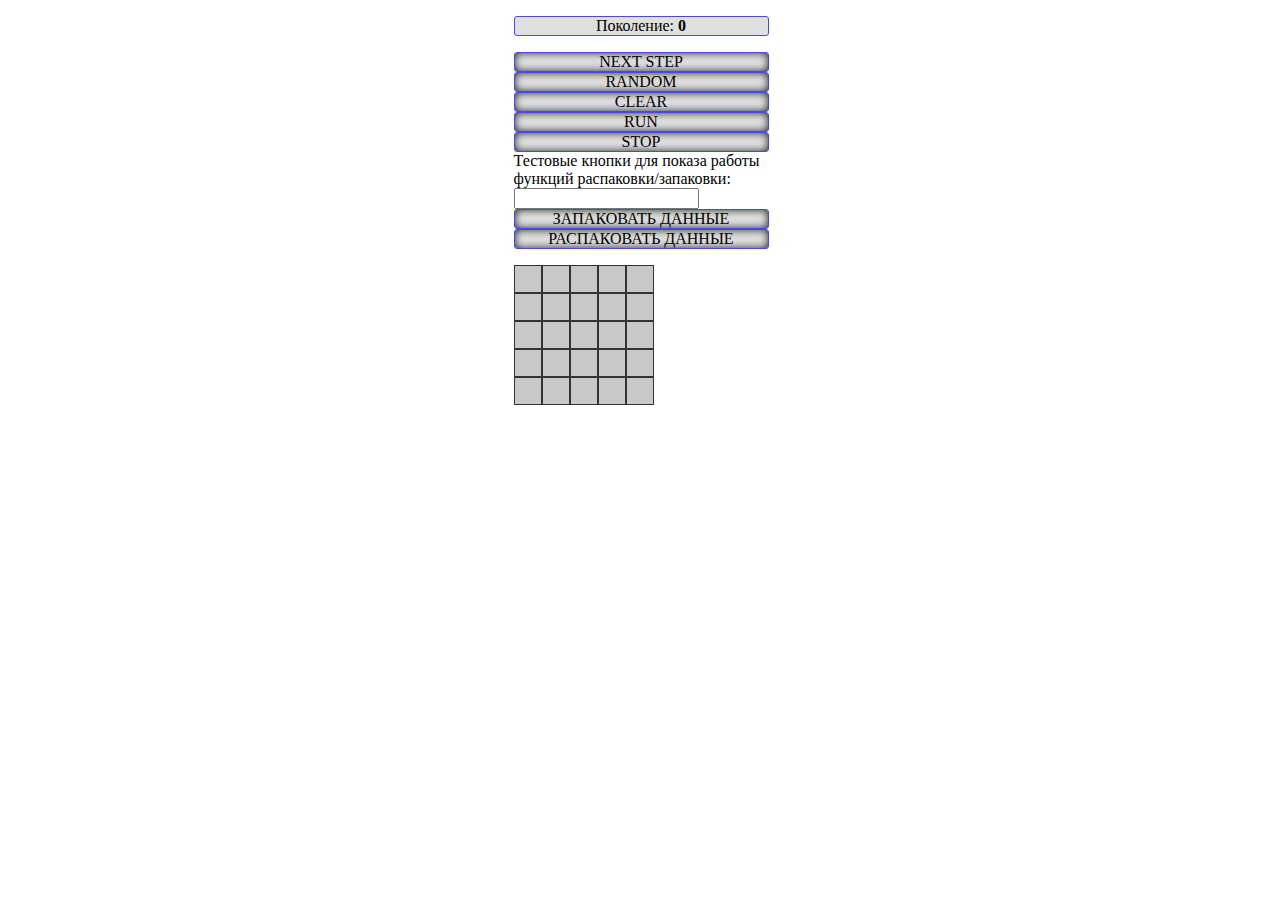
==== Conways-Game-of-Life/index.html @ d4d8b14d "Moved files" ====
<!DOCTYPE html>
<html lang="en">
<head>
    <meta charset="UTF-8">
    <title>Game of Life</title>
    <link rel="stylesheet" href="css/GameField.css">
    <script src="lib/jquery-3.3.1.js"></script>
    <script src="js/game-script.js"></script>
    </script>
</head>
<body>
<div class="container">
    <p class="g" style="width: 253px;text-align: center">Поколение: <b id="gen">0</b></p>
    <p>
        <span class="next_step">NEXT STEP</span>
        <span class="random">RANDOM</span>
        <span class="clear_field">CLEAR</span>
        <span class="run">RUN</span>
        <span class="stop">STOP</span>
        Тестовые кнопки для показа работы функций распаковки/запаковки:
        <input type="text" id="test">
        <span class="pack">ЗАПАКОВАТЬ ДАННЫЕ</span>
        <span class="unpack">РАСПАКОВАТЬ ДАННЫЕ</span>
    </p>
    <div class="game_field">
    </div>
</div>
<div class="print"></div>
</body>
</html>
---- Conways-Game-of-Life/css/GameField.css ----
.container{
    margin: 0 auto;
    width: 253px;
}

.game_field{
    width: 253px;
    margin: 0 auto;
}
span{
    display: block;
    width: 253px;
}
.col {

    float: left;
    /*float: left;*/
    /*border-radius: 4px;*/
    opacity: 0.8;
}

.td:hover{
    box-shadow: inset 0px 0px 10px 1px black;
    transition: box-shadow 0.4s;
}
.td{
    float: left;
    transition: box-shadow 0.4s;
    border: 1px solid black;
    padding: 0;
    width: 26px;
    height: 26px;
    /*box-shadow: inset 0px 0px 1px 1px #90de2e;*/
    cursor: pointer;
}
.g {
    text-align: center;
    border: 1px solid #4547ff;
    border-radius: 3px;
    background: #e0e0e0;
    /*box-shadow: inset 0px 0px 10px -1px black;*/
}
p {
user-select: none;

}
span{

text-align: center;
border: 1px solid #4547ff;
border-radius: 3px;
background: #e0e0e0;
box-shadow: inset 0px 0px 10px -1px black;
cursor: pointer;

}
span:hover{
    transition: .1s;
    width: 245px;
background: #d9d9d9;
border: 1px solid #7f7cff;
box-shadow: inset 0px 0px 10px 0px black;
}
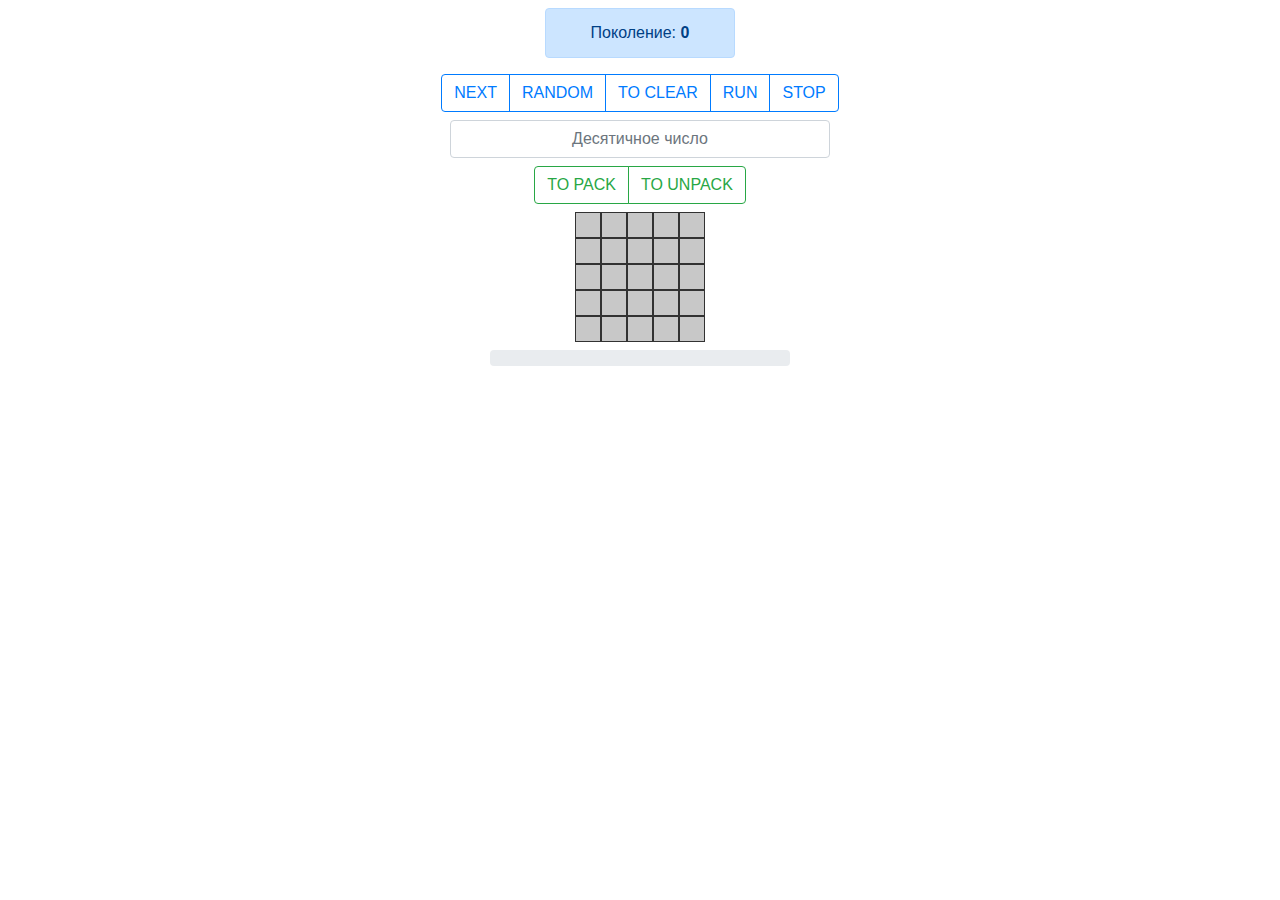
==== commit 25843710: "Стилизация с помощью Bootstrap" ====
--- a/Conways-Game-of-Life/index.html
+++ b/Conways-Game-of-Life/index.html
@@ -3,28 +3,54 @@
 <head>
     <meta charset="UTF-8">
     <title>Game of Life</title>
+    <!-- CSS -->
     <link rel="stylesheet" href="css/GameField.css">
+    <!-- BOOTSTRAP -->
+    <link rel="stylesheet" href="https://maxcdn.bootstrapcdn.com/bootstrap/4.0.0/css/bootstrap.min.css"
+          integrity="sha384-Gn5384xqQ1aoWXA+058RXPxPg6fy4IWvTNh0E263XmFcJlSAwiGgFAW/dAiS6JXm" crossorigin="anonymous">
+    <!-- JQUERY -->
     <script src="lib/jquery-3.3.1.js"></script>
+    <!-- GAME LOGIC -->
     <script src="js/game-script.js"></script>
-    </script>
 </head>
 <body>
 <div class="container">
-    <p class="g" style="width: 253px;text-align: center">Поколение: <b id="gen">0</b></p>
-    <p>
-        <span class="next_step">NEXT STEP</span>
-        <span class="random">RANDOM</span>
-        <span class="clear_field">CLEAR</span>
-        <span class="run">RUN</span>
-        <span class="stop">STOP</span>
-        Тестовые кнопки для показа работы функций распаковки/запаковки:
-        <input type="text" id="test">
-        <span class="pack">ЗАПАКОВАТЬ ДАННЫЕ</span>
-        <span class="unpack">РАСПАКОВАТЬ ДАННЫЕ</span>
-    </p>
-    <div class="game_field">
+    <div class="row justify-content-center mt-2">
+    <div class="alert alert-primary info col-2 text-center" role="alert">
+        Поколение: <b id="gen">0</b>
+    </div>
+    </div>
+    <div class="row justify-content-center mb-2">
+        <div class="btn-group">
+            <button type="button" class="btn btn-outline-primary next_step">NEXT</button>
+            <button type="button" class="btn btn-outline-primary random">RANDOM</button>
+            <button type="button" class="btn btn-outline-primary clear_field">TO CLEAR</button>
+            <button type="button" class="btn btn-outline-primary run">RUN</button>
+            <button type="button" class="btn btn-outline-primary stop">STOP</button>
+        </div>
+    </div>
+    <div class="row justify-content-center mb-2">
+        <input type="text" class="form-control col-4 text-center" id="test" placeholder="Десятичное число">
+    </div>
+    <div class="row justify-content-center mb-2">
+        <div class="btn-group">
+            <button type="button" class="btn btn-outline-success pack">TO PACK</button>
+            <button type="button" class="btn btn-outline-success unpack">TO UNPACK</button>
+        </div>
+    </div>
+    <div class="row justify-content-center mb-2">
+        <div class="game_field justify-content-center col-2"></div>
+    </div>
+    <div class="row justify-content-center mb-2">
+        <div class="progress" style="width: 300px">
+            <div class="progress-bar progress-bar-striped progress-bar-animated" id="pb"></div>
+        </div>
+    </div>
+    <div class="row justify-content-center mb-2">
+    <div class="alert alert-success col-4 info" style="display: none" id="alert">
+        GAMEOVER за <b id="finish">0</b> шагов.
+    </div>
     </div>
 </div>
-<div class="print"></div>
 </body>
 </html>
--- a/Conways-Game-of-Life/css/GameField.css
+++ b/Conways-Game-of-Life/css/GameField.css
@@ -1,24 +1,11 @@
-.container{
-    margin: 0 auto;
-    width: 253px;
-}
 
-.game_field{
-    width: 253px;
-    margin: 0 auto;
-}
-span{
-    display: block;
-    width: 253px;
-}
 .col {
-
     float: left;
-    /*float: left;*/
-    /*border-radius: 4px;*/
     opacity: 0.8;
 }
-
+.game_field{
+    min-width: 190px;
+}
 .td:hover{
     box-shadow: inset 0px 0px 10px 1px black;
     transition: box-shadow 0.4s;
@@ -30,7 +17,6 @@
     padding: 0;
     width: 26px;
     height: 26px;
-    /*box-shadow: inset 0px 0px 1px 1px #90de2e;*/
     cursor: pointer;
 }
 .g {
@@ -38,11 +24,13 @@
     border: 1px solid #4547ff;
     border-radius: 3px;
     background: #e0e0e0;
-    /*box-shadow: inset 0px 0px 10px -1px black;*/
 }
 p {
 user-select: none;
 
+}
+#info {
+    min-width: 130px;
 }
 span{
 
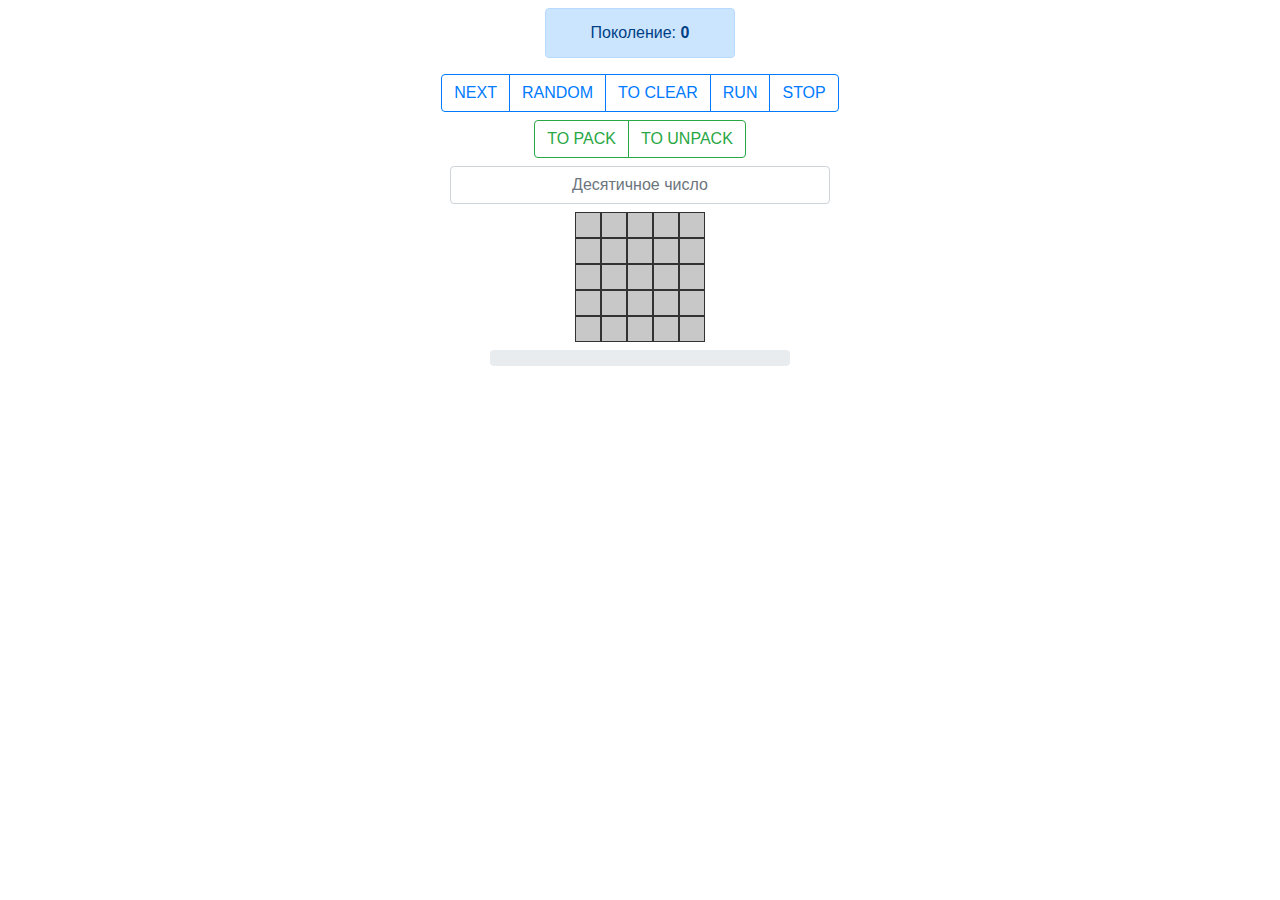
==== commit 2089a83b: "Update index.html" ====
--- a/Conways-Game-of-Life/index.html
+++ b/Conways-Game-of-Life/index.html
@@ -30,13 +30,13 @@
         </div>
     </div>
     <div class="row justify-content-center mb-2">
-        <input type="text" class="form-control col-4 text-center" id="test" placeholder="Десятичное число">
-    </div>
-    <div class="row justify-content-center mb-2">
         <div class="btn-group">
             <button type="button" class="btn btn-outline-success pack">TO PACK</button>
             <button type="button" class="btn btn-outline-success unpack">TO UNPACK</button>
         </div>
+    </div>
+    <div class="row justify-content-center mb-2">
+        <input type="text" class="form-control col-4 text-center" id="test" placeholder="Десятичное число">
     </div>
     <div class="row justify-content-center mb-2">
         <div class="game_field justify-content-center col-2"></div>
